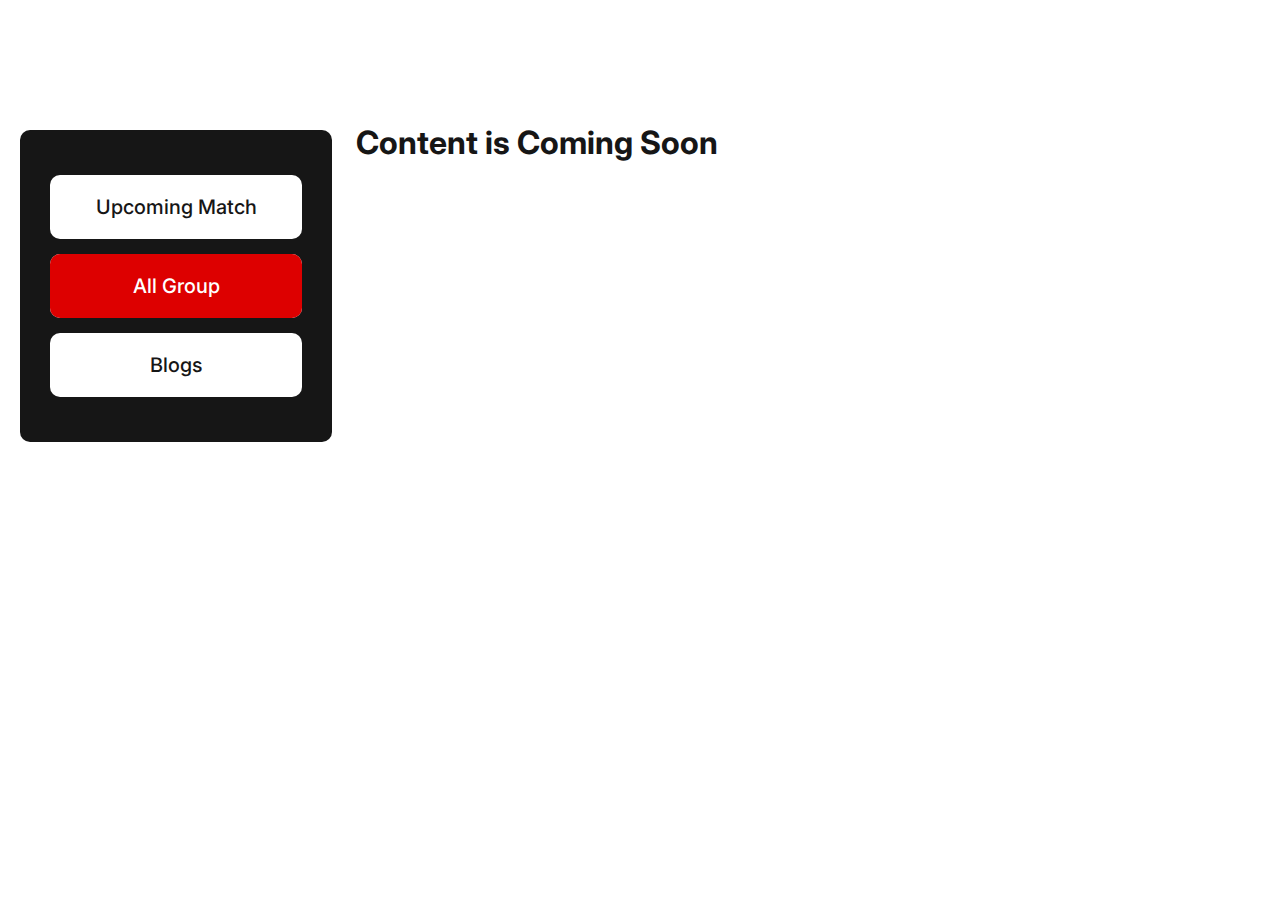
==== allgroup.html @ 9e585475 "Navgation Style Update" ====
<!DOCTYPE html>
<html lang="en">

<head>
    <meta charset="UTF-8">
    <meta http-equiv="X-UA-Compatible" content="IE=edge">
    <meta name="viewport" content="width=device-width, initial-scale=1.0">
    <meta name="Author" content="Robiul Islam">
    <link rel="stylesheet" href="https://cdnjs.cloudflare.com/ajax/libs/font-awesome/6.1.1/css/all.min.css"/>
    <title>Qatar World Cup 2022</title>
    <link rel="stylesheet" href="./css/style.css">
    <link rel="stylesheet" href="./css/responsive.css">
</head>

<body>
    <!-- Hero Section -->
    <header class="hero_section"></header>
    <!-- Blogs Section -->
    <main>
        <section class="blogs_section" id="blogs">
            <div class="container">
                <div class="blogs">
                    <nav class="nav">
                        <ul>
                            <li><a href="upcoming.html">Upcoming Match</a></li>
                            <li><a href="allgroup.html" id="active_btn">All Group</a></li>
                            <li><a href="/" >Blogs</a></li>
                        </ul>
                    </nav>
                    <div class="contents">
                        <h1>Content is Coming Soon</h1>
                    </div>
                </div>
            </div>
        </section>
    </main>
    <!-- Footer -->
</body>

</html>
---- css/style.css ----
@import url('https://fonts.googleapis.com/css2?family=Inter:wght@300;400;500;600;700;900&display=swap');

/* ==========Common CSS=========== */
*{
    margin: 0;
    padding: 0;
    box-sizing: border-box;
}

body{
    font-family: 'Inter', sans-serif;
    color: #161616;
    font-weight: 400;
    font-size: 16px;
    line-height: 26px;
}
img{
    width: 100%;
}
ul li{
    list-style: none;
}
a{
    text-decoration: none;
}
.container{
    max-width: 1240px;
    width: 100%;
    margin: 0 auto;
}
/* ==========Hero Section =========== */


/* ==========Blogs Section =========== */
.blogs_section{
    padding: 130px 0;
}
.blogs{
    display: grid;
    grid-template-columns: 1fr 4fr;
    gap: 24px;
}

.blogs .nav{
    background: #161616;
    border-radius: 10px;
    padding: 30px;
    width: 312px;
    height: 312px;
}
.blogs .nav ul li{
    background: #FFFFFF;
    border-radius: 10px;
    text-align: center;
    margin: 15px 0;
}
.blogs .nav ul li a{
    color: #161616;
    font-weight: 500;
    font-size: 20px;
    line-height: 30px;
    padding: 17px 40px;
    display: block;
    transition: 0.3s all;
}

.blogs .nav ul li a:hover, #active_btn{
    background: #DD0000;
    color: #fff;
    border-radius: 10px;
}
.content{
    display: grid;
    grid-template-columns: repeat(3, 1fr);
    gap: 24px;
}
.content .card{
    border: 1px solid #E8E8E8;
    border-radius: 10px;
    transition: 0.5s all;
    cursor: pointer;

}
.content .card:hover{
    box-shadow: 0px 0px 30px rgba(0,0,0,0.1);
    transform: translateY(-10px);
}
.content .card .card_content{
    padding: 20px;
}
.content .card .card_content ul li{
    display: inline-block;
    margin-right: 30px;
}
.content .card .card_content ul li i{
    margin-right: 10px;
}
.view_all{
    display: none;
}


/* ==========Upcoming page teams Section=========== */
.upcoming_match .content .card{
    padding: 20px;
}
.upcoming_match .content .card .card_content{
    padding: 30px 0 30px;
    text-align: center;
}
.teams{
    display: flex;
    gap: 10px;
    justify-content: space-between;
    align-items: center;
}
/* ==========Footer Section=========== */
---- css/responsive.css ----
/* 
*
* Mobile Responsive >=572px
* 
*/
@media screen and (max-width:572px) {
    .container{
        width: 90%;
    }
    /* Blogs Section */
    .blogs{
        grid-template: repeat(1, 1fr) / repeat(1,1fr);
        grid-auto-flow: row;
    }
    .content{
        grid-template-columns: repeat(1, 1fr);
    }
    .blogs .nav{
        background: #fff;
        width: 100%;
        padding: 0;
        height: auto;
    }
    .blogs .nav ul li a{
        padding: 12px 30px;
        border: 1px solid #E8E8E8;
        border-radius: 10px;
    }
    .view_all{
        display: none;
    }
}
/* 
*
* Tablet Responsive >=992px
* 
*/
@media screen and (min-width:573px) and (max-width: 992px) {
    .container{
        width: 90%;
    }
    /* Blogs Section */
    .blogs{
        grid-template: repeat(1, 1fr) / repeat(1,1fr);
        grid-auto-flow: row;
    }
    .content{
        grid-template-columns: repeat(2, 1fr);
    }
    .view_all{
        display: block;
        text-align: center;
    }
    .view_all button{
        background: #DD0000;
        color: #fff;
        border-radius: 5px;
        font-weight: 500;
        font-size: 20px;
        line-height: 30px;
        padding: 10px 40px;
        border: none;
        margin-top: 30px;
    }
    .blogs .nav{
        background: #fff;
        width: 100%;
        padding: 0;
        height: auto;
    }
    .blogs .nav ul{
        display: flex;
        justify-content: space-between;
        gap: 10px;
    }
    .blogs .nav ul li{
        background: #FFFFFF;
        border-radius: 10px;
        border: 1px solid #E8E8E8;
    }
    .blogs .nav ul li a{
        padding: 12px 30px;
    }

}
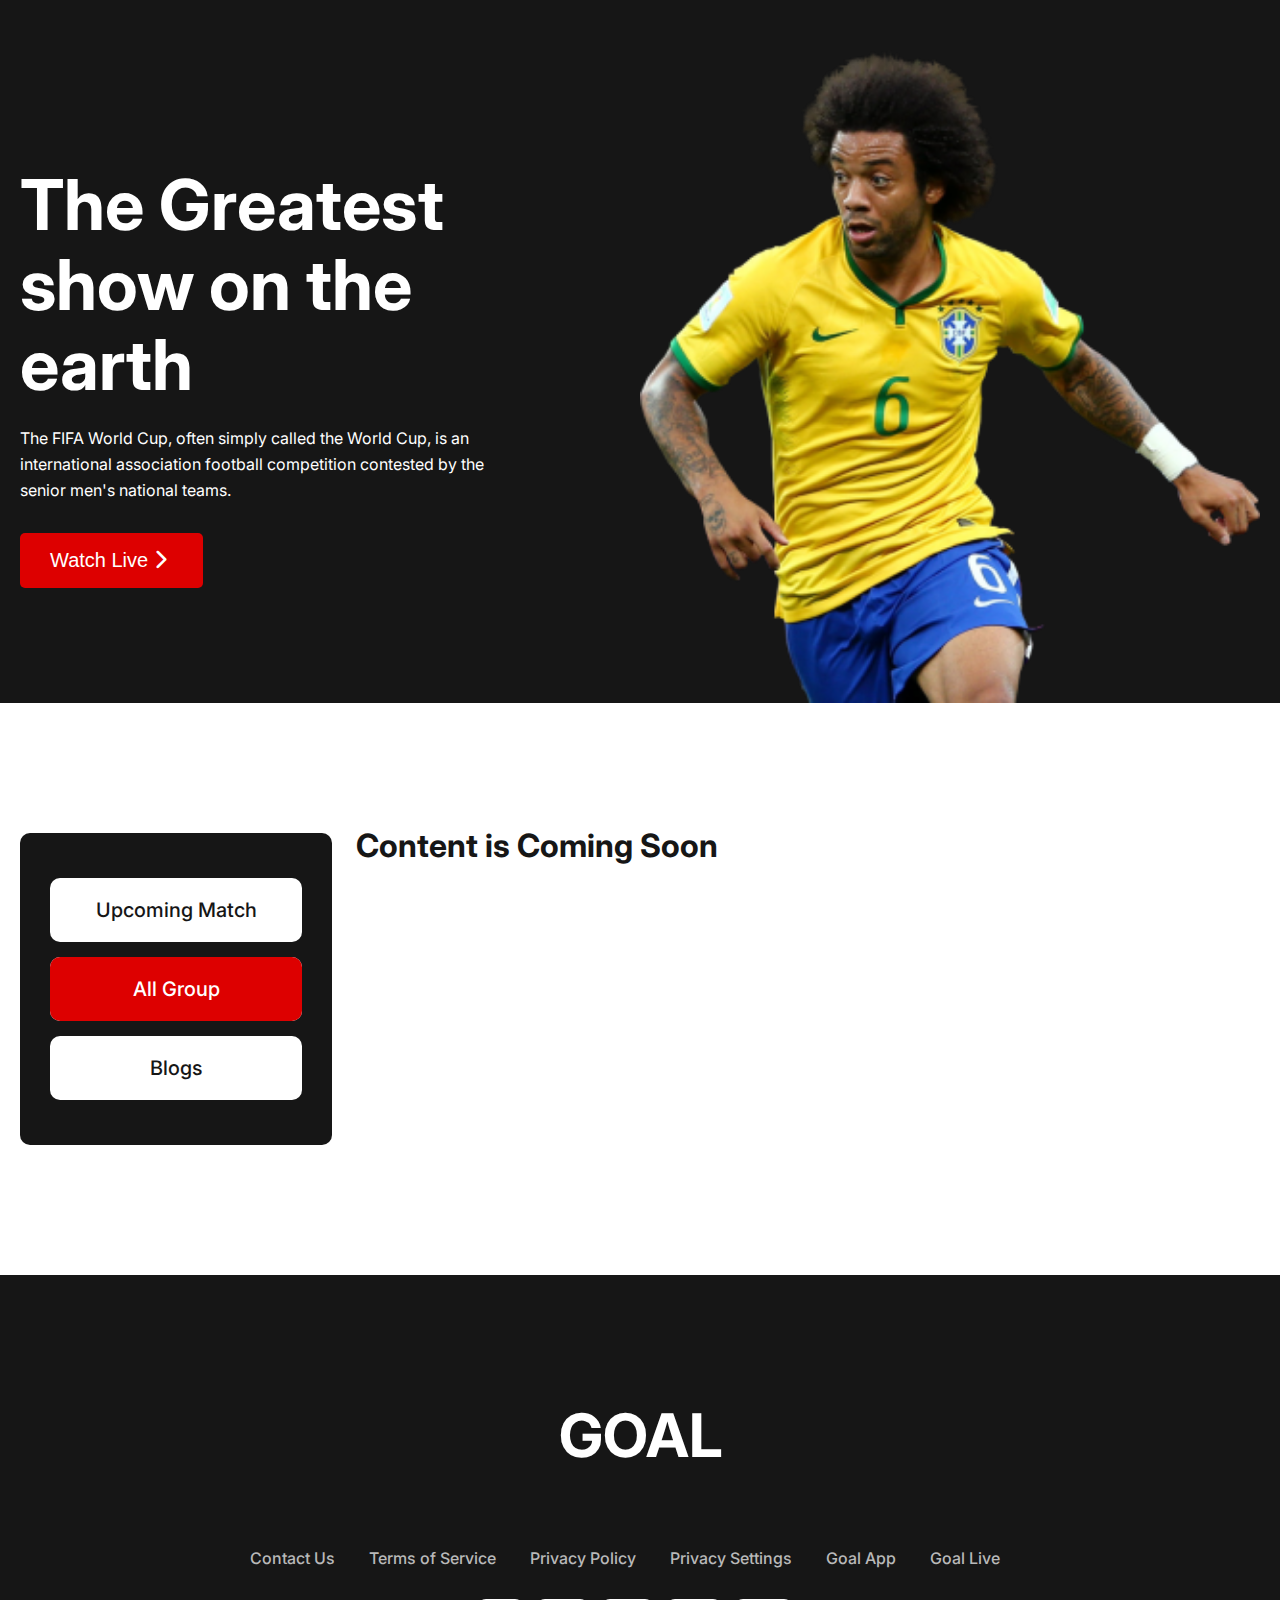
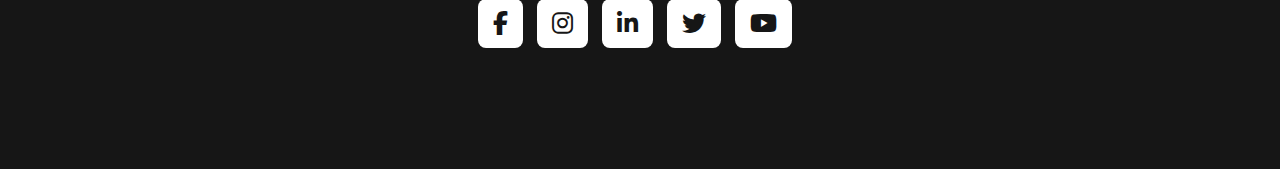
==== commit fd39506d: "Footer section Update" ====
--- a/allgroup.html
+++ b/allgroup.html
@@ -13,8 +13,22 @@
 </head>
 
 <body>
-    <!-- Hero Section -->
-    <header class="hero_section"></header>
+       <!-- Hero Section -->
+       <header class="hero_section">
+        <div class="container">
+            <div class="hero_section_items">
+                <div class="hero_section_content">
+                    <h1>The Greatest show on the earth</h1>
+                    <p>The FIFA World Cup, often simply called the World Cup, is an international association football
+                        competition contested by the senior men's national teams.</p>
+                    <button class="hero_btn">Watch Live <i class="fa-solid fa-chevron-right"></i></button>
+                </div>
+                <div class="hero_section_image">
+                    <img src="./images/Banner Image.png" alt="">
+                </div>
+            </div>
+        </div>
+    </header>
     <!-- Blogs Section -->
     <main>
         <section class="blogs_section" id="blogs">
@@ -24,7 +38,7 @@
                         <ul>
                             <li><a href="upcoming.html">Upcoming Match</a></li>
                             <li><a href="allgroup.html" id="active_btn">All Group</a></li>
-                            <li><a href="/" >Blogs</a></li>
+                            <li><a href="index.html" >Blogs</a></li>
                         </ul>
                     </nav>
                     <div class="contents">
@@ -34,7 +48,40 @@
             </div>
         </section>
     </main>
-    <!-- Footer -->
+     <!-- Footer -->
+     <footer class="footer_section">
+        <div class="footer_content">
+            <div class="logo">
+                <a href="index.html">
+                    <h2>GOAL</h2>
+                </a>
+            </div>
+            <div class="short_cut_link">
+                <ul>
+                    <li><a href="#contact">Contact Us</a></li>
+                    <li><a href="#terms">Terms of Service</a></li>
+                    <li><a href="#privacy-policy">Privacy Policy</a></li>
+                    <li><a href="#privacy-settings">Privacy Settings</a></li>
+                    <li><a href="#app">Goal App</a></li>
+                    <li><a href="#live">Goal Live</a></li>
+                </ul>
+            </div>
+
+            <div class="social_media">
+                <ul>
+                    <li>
+                        <a href="https://www.facebook.com/wgd06" target="_blank">
+                            <i class="fa-brands fa-facebook-f"></i>
+                        </a>
+                    </li>
+                    <li><a href="https://www.instagram.com" target="_blank"><i class="fa-brands fa-instagram"></i></a></li>
+                    <li><a href="https://www.linkedin.com" target="_blank"><i class="fa-brands fa-linkedin-in"></i></a></li>
+                    <li><a href="https://wwww.twitter.com" target="_blank"><i class="fa-brands fa-twitter"></i></a></li>
+                    <li><a href="https://wwww.youtube.com" target="_blank"><i class="fa-brands fa-youtube"></i></a></li>
+                </ul>
+            </div>
+        </div>
+    </footer>
 </body>
 
 </html>--- a/css/style.css
+++ b/css/style.css
@@ -1,60 +1,144 @@
 @import url('https://fonts.googleapis.com/css2?family=Inter:wght@300;400;500;600;700;900&display=swap');
 
 /* ==========Common CSS=========== */
-*{
+* {
     margin: 0;
     padding: 0;
     box-sizing: border-box;
 }
 
-body{
+body {
     font-family: 'Inter', sans-serif;
     color: #161616;
     font-weight: 400;
     font-size: 16px;
     line-height: 26px;
 }
-img{
+
+img {
     width: 100%;
 }
-ul li{
+
+ul li {
     list-style: none;
 }
-a{
+
+a {
     text-decoration: none;
 }
-.container{
+
+button {
+    border: none;
+}
+
+.container {
     max-width: 1240px;
     width: 100%;
     margin: 0 auto;
 }
+
 /* ==========Hero Section =========== */
-
+.hero_section {
+    background-color: #161616;
+    padding: 50px 0 0px;
+}
+
+.hero_section_items {
+    display: flex;
+    justify-content: center;
+    align-items: center;
+}
+
+.hero_section_items div {
+    width: 50%;
+}
+
+.hero_section_content {
+    padding-right: 150px;
+}
+
+.hero_section_content h1 {
+    font-weight: 700;
+    font-size: 70px;
+    line-height: 80px;
+    color: #FFFFFF;
+}
+
+.hero_section_content p {
+    font-weight: 400;
+    font-size: 16px;
+    line-height: 26px;
+    color: #FFFFFF;
+    margin: 20px 0 30px;
+
+}
+
+.hero_section_content .hero_btn {
+    background: #DD0000;
+    border-radius: 5px;
+    padding: 16px 30px;
+    color: #fff;
+    cursor: pointer;
+    font-weight: 400;
+    font-size: 20px;
+    line-height: 23px;
+    transition: 0.3s;
+}
+
+.hero_section_content .hero_btn:hover {
+    background-color: #fff;
+    color: #161616;
+    border-radius: 5px;
+}
+
+.hero_section_content .hero_btn .fa-chevron-right {
+    margin-right: 6px;
+    animation: iconAnimation 2s ease-in-out infinite;
+}
+
+@keyframes iconAnimation {
+
+    0%,
+    100% {
+        transform: translate(0);
+    }
+
+    50% {
+        transform: translate(15px);
+    }
+}
+
+.hero_section_image img {
+    margin-bottom: -7px;
+}
 
 /* ==========Blogs Section =========== */
-.blogs_section{
+.blogs_section {
     padding: 130px 0;
 }
-.blogs{
+
+.blogs {
     display: grid;
     grid-template-columns: 1fr 4fr;
     gap: 24px;
 }
 
-.blogs .nav{
+.blogs .nav {
     background: #161616;
     border-radius: 10px;
     padding: 30px;
     width: 312px;
     height: 312px;
 }
-.blogs .nav ul li{
+
+.blogs .nav ul li {
     background: #FFFFFF;
     border-radius: 10px;
     text-align: center;
     margin: 15px 0;
 }
-.blogs .nav ul li a{
+
+.blogs .nav ul li a {
     color: #161616;
     font-weight: 500;
     font-size: 20px;
@@ -64,54 +148,112 @@
     transition: 0.3s all;
 }
 
-.blogs .nav ul li a:hover, #active_btn{
+.blogs .nav ul li a:hover,
+#active_btn {
     background: #DD0000;
     color: #fff;
     border-radius: 10px;
 }
-.content{
+
+.content {
     display: grid;
     grid-template-columns: repeat(3, 1fr);
     gap: 24px;
 }
-.content .card{
+
+.content .card {
     border: 1px solid #E8E8E8;
     border-radius: 10px;
     transition: 0.5s all;
     cursor: pointer;
 
 }
-.content .card:hover{
-    box-shadow: 0px 0px 30px rgba(0,0,0,0.1);
+
+.content .card:hover {
+    box-shadow: 0px 0px 30px rgba(0, 0, 0, 0.1);
     transform: translateY(-10px);
 }
-.content .card .card_content{
+
+.content .card .card_content {
     padding: 20px;
 }
-.content .card .card_content ul li{
+
+.content .card .card_content ul li {
     display: inline-block;
     margin-right: 30px;
 }
-.content .card .card_content ul li i{
+
+.content .card .card_content ul li i {
     margin-right: 10px;
 }
-.view_all{
+
+.view_all {
     display: none;
 }
 
 
 /* ==========Upcoming page teams Section=========== */
-.upcoming_match .content .card{
+.upcoming_match .content .card {
     padding: 20px;
 }
-.upcoming_match .content .card .card_content{
+
+.upcoming_match .content .card .card_content {
     padding: 30px 0 30px;
     text-align: center;
 }
-.teams{
+
+.teams {
     display: flex;
     gap: 10px;
     justify-content: space-between;
     align-items: center;
 }
-/* ==========Footer Section=========== */+
+/* ==========Footer Section=========== */
+.footer_section {
+    background-color: #161616;
+    text-align: center;
+    padding: 130px 0;
+}
+
+.footer_content .logo a {
+    color: #fff;
+    font-weight: 600;
+    font-size: 40px;
+    line-height: 60px;
+}
+
+.footer_content .short_cut_link ul li {
+    display: inline-block;
+    margin-top: 80px;
+}
+
+.footer_content .short_cut_link ul li a {
+    font-weight: 500;
+    font-size: 16px;
+    line-height: 24px;
+    color: #B9B9B9;
+    margin-right: 30px;
+    transition: 0.3s;
+}
+.footer_content .short_cut_link ul li a:hover{
+    text-decoration: underline;
+}
+.social_media ul li{
+    display: inline-block;
+    margin-top: 40px;
+}
+
+.social_media ul li a{
+    color: #161616;
+    background-color: #fff;
+    font-size: 24px;
+    padding: 10px 15px;
+    border-radius: 8px;
+    margin-right: 10px;
+    transition: 0.5s;
+}
+.social_media ul li a:hover{
+    background-color: #DD0000;
+    color: #fff;
+}--- a/css/responsive.css
+++ b/css/responsive.css
@@ -8,6 +8,9 @@
         width: 90%;
     }
     /* Blogs Section */
+    .blogs_section {
+        padding: 60px 0;
+    }
     .blogs{
         grid-template: repeat(1, 1fr) / repeat(1,1fr);
         grid-auto-flow: row;
@@ -29,7 +32,41 @@
     .view_all{
         display: none;
     }
+
+    /* Hero Section */
+    .hero_section_items{
+        flex-direction: column;
+        gap: 40px;
+    }
+    .hero_section_items div{
+        width: 100%;
+    }
+    .hero_section_content{
+        padding: 0;
+        text-align: center;
+    }
+    .hero_section_content h1{
+        font-size: 22px;
+        line-height: 33px;
+    }
+    .hero_section_content p{
+        margin: 15px 0;
+        font-size: 14px;
+    }
+    /* Footer Section */
+    .footer_content .short_cut_link ul li{
+        margin-top: 30px;
+    }
+    .social_media ul li a{
+        font-size: 18px;
+    }
+    .social_media ul li{
+        margin-top: 50px;
+    }
 }
+
+
+
 /* 
 *
 * Tablet Responsive >=992px
@@ -43,6 +80,9 @@
     .blogs{
         grid-template: repeat(1, 1fr) / repeat(1,1fr);
         grid-auto-flow: row;
+    }
+    .blogs_section {
+        padding: 70px 0;
     }
     .content{
         grid-template-columns: repeat(2, 1fr);
@@ -82,4 +122,24 @@
         padding: 12px 30px;
     }
 
+
+    /* Hero Section */
+    .hero_section_content{
+        padding-right: 20px;
+    }
+    .hero_section_content h1{
+        font-size: 40px;
+        line-height: 50px;
+    }
+    .hero_section_content p{
+        font-size: 14px;
+        margin: 15px 0;
+    }
+    /* Footer Section */
+    .footer_section {
+        padding: 70px 0;
+    }
+    .footer_content .short_cut_link ul li{
+        margin-top: 50px;
+    }
 }